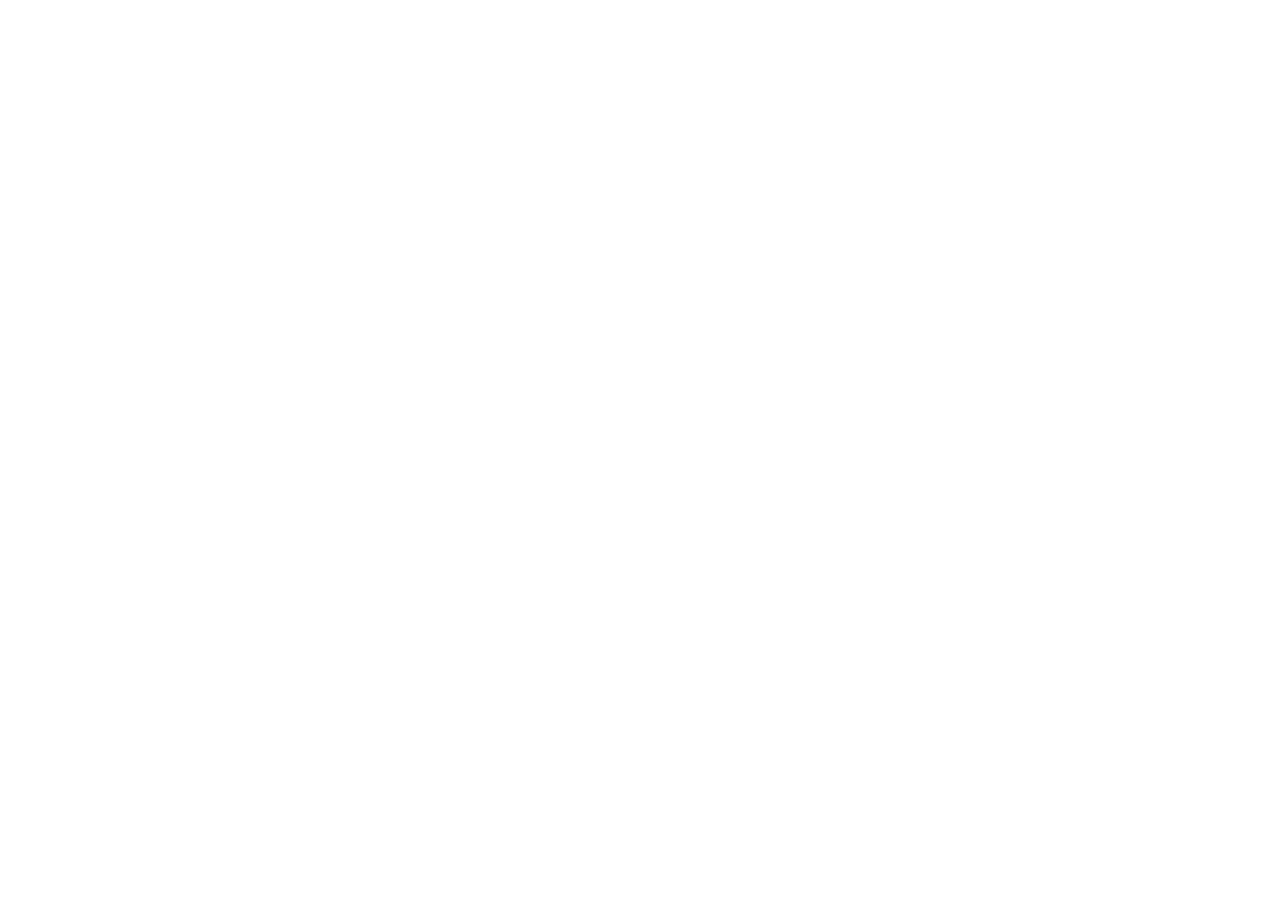
==== index.html @ 8872b311 "added title" ====
<!DOCTYPE html>
<html lang="en">
<head>
    <meta charset="UTF-8">
    <meta name="viewport" content="width=device-width, initial-scale=1.0">
    <title>Portfolio Website</title>
</head>
<body>
 <header>
</header> 
    <main>

    </main>
 <footer>
    
 </footer>  
</body>
</html>
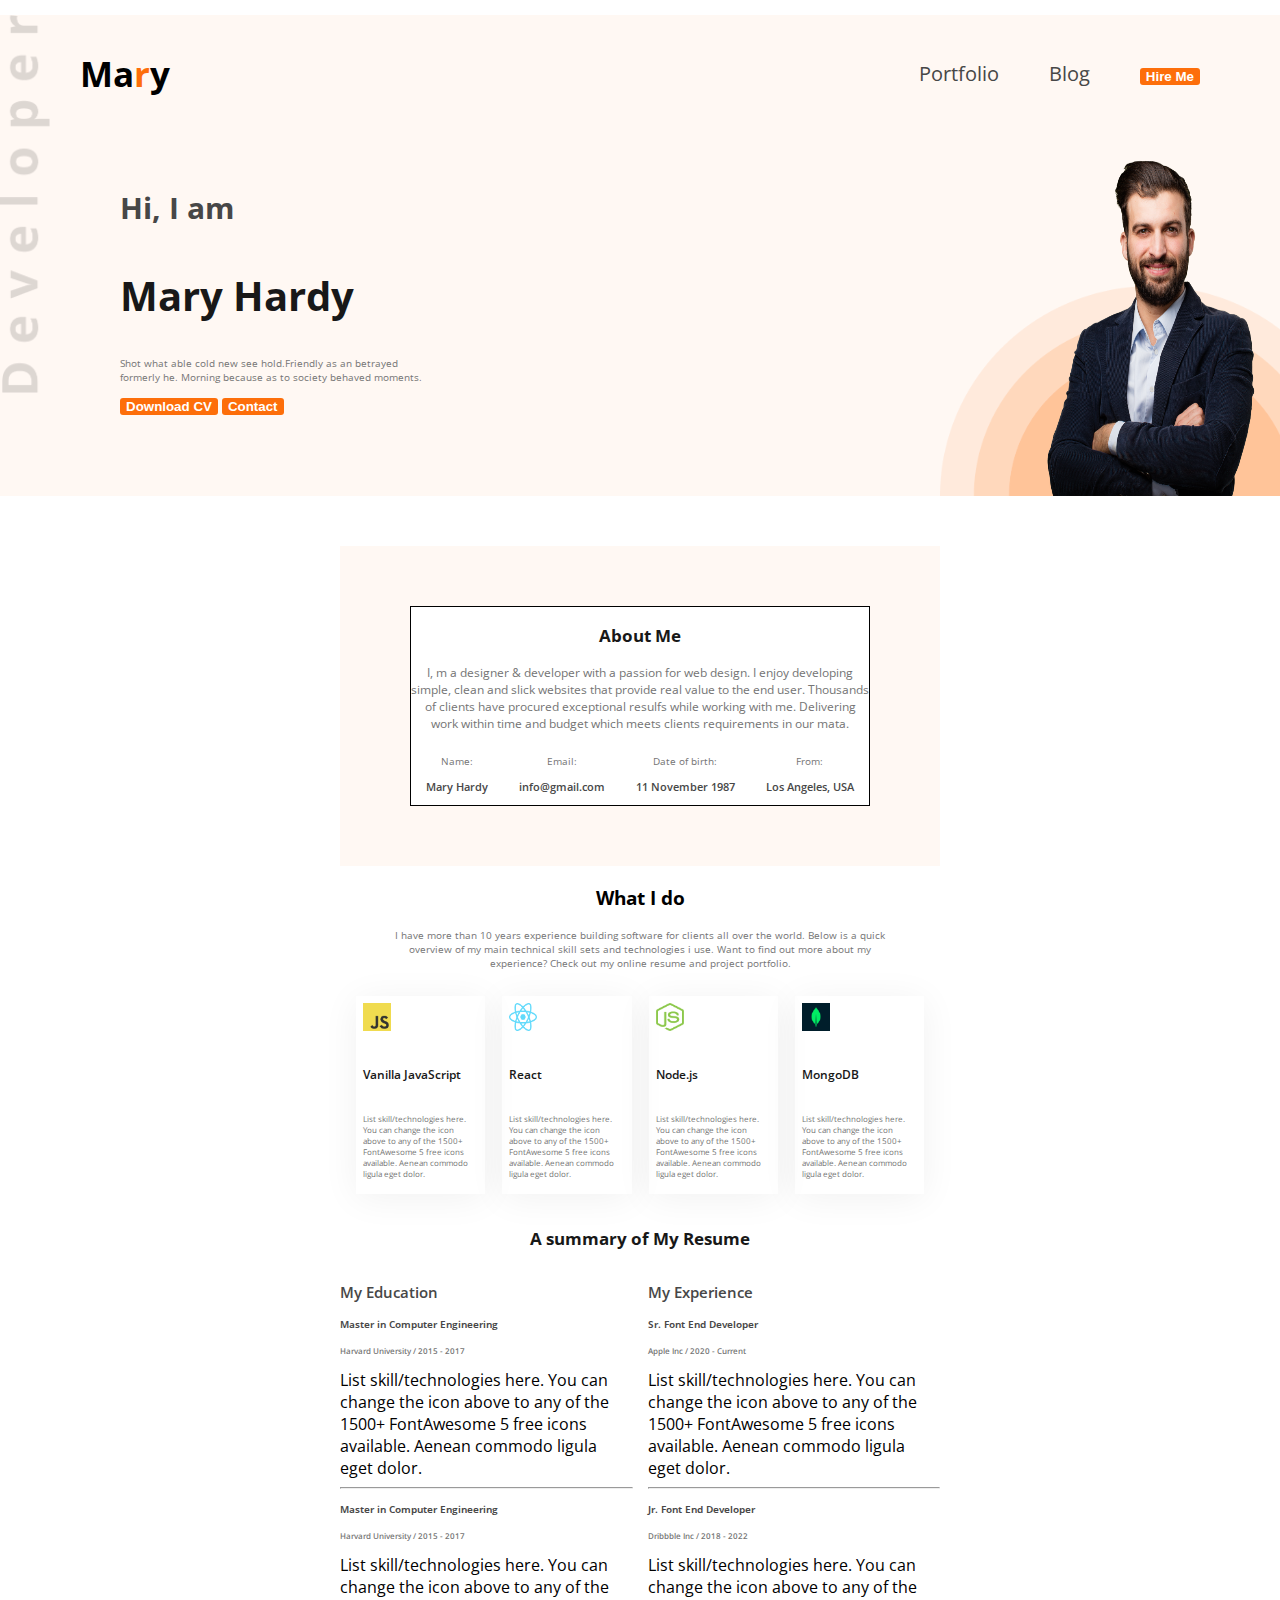
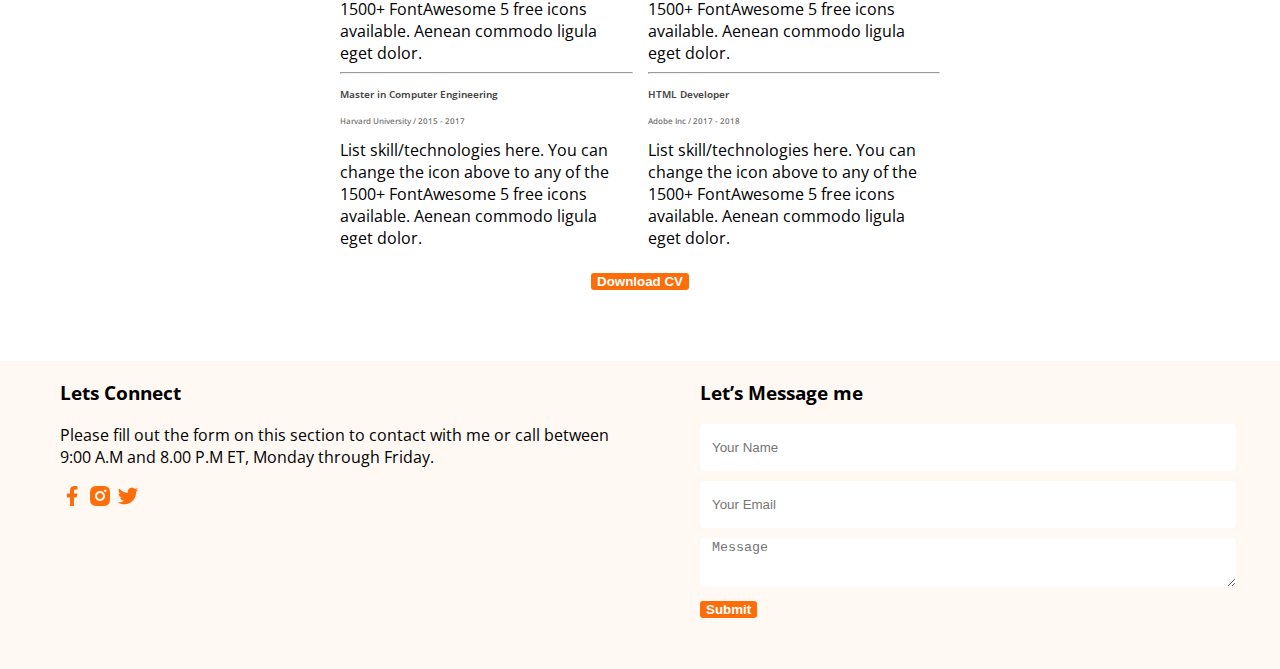
==== commit 08cbac16: "added many style" ====
--- a/index.html
+++ b/index.html
@@ -4,15 +4,178 @@
     <meta charset="UTF-8">
     <meta name="viewport" content="width=device-width, initial-scale=1.0">
     <title>Portfolio Website</title>
+    <link rel="preconnect" href="https://fonts.googleapis.com">
+<link rel="preconnect" href="https://fonts.gstatic.com" crossorigin>
+<link href="https://fonts.googleapis.com/css2?family=DM+Serif+Text:ital@0;1&family=Edu+AU+VIC+WA+NT+Arrows:wght@400..700&family=Open+Sans:ital,wght@0,300..800;1,300..800&family=Work+Sans:ital,wght@0,100..900;1,100..900&display=swap" rel="stylesheet">
+
+     <link rel="stylesheet" href="styles/portfolio.css">
+
 </head>
-<body>
- <header>
+<body class="sans-style" >
+ <header class="header secoundary-bg">
+    <nav class="navbar">
+        <h3 class="nav-title">Ma<span class="text">r</span>y</h3>
+        <ul>
+            <li><a href="" class="dark">Portfolio</a></li>
+            <li><a href="" class="dark">Blog</a></li>
+            <li><a href=""><button class="btn-primary">Hire Me</button></a></li>
+        </ul>
+    </nav>
+    <div class="banner-content">
+        <div class="banner-item">
+        <h4 class="banner-gretings dark">Hi, I am</h4>
+        <h2 class="banner-title">Mary Hardy</h2>
+        <p class="banner-description">Shot what able cold new see hold.Friendly as an betrayed formerly he. Morning because as to society behaved moments.</p>
+        <button class="btn-primary">Download CV</button>
+        <button class="btn-primary">Contact</button>
+    </div>
+        <!-- <div class="banner-image"> -->
+         <img class="banner-pic" src="images/hardy.png">
+        
+        
+    </div>
 </header> 
     <main>
+        <section class="about secoundary-bg">
+            <div class="bdr">
+            <h3 class="section-title">About Me</h3>
+            <p class="section-description">I, m a designer & developer with a passion for web design. I enjoy developing simple, clean and slick websites that provide real value to the end user. Thousands of clients have procured exceptional resulfs while working with me. Delivering work within time and budget which meets clients requirements in our mata.</p>
+
+            <div class="about-items">
+                <div class="about-item">
+                    <p class="item-title">Name:</p>
+                    <p class="item-description">Mary Hardy </p>
+                </div>
+                <div class="about-item">
+                    <p class="item-title">Email:</p>
+                    <p class="item-description">info@gmail.com</p>
+                </div>
+                <div class="about-item">
+                    <p class="item-title">Date of birth:</p>
+                    <p class="item-description">11 November 1987</p>
+                </div>
+                <div class="about-item">
+                    <p class="item-title">From:</p>
+                    <p class="item-description">Los Angeles, USA</p>
+                </div>
+            </div>
+        </div>
+        </section>
+        <!-- what i do section start-->
+        <section class="skills">
+            <h3 class="what text-center">What I do</h3>
+            <p class="what-description text-center">I have more than 10 years experience building software for clients all over the world. Below is a quick overview of my main technical skill sets and technologies i use. Want to find out more about my experience? Check out my online resume and project portfolio.</p>
+            <div class="skills-container">
+                <div class="skill">
+                    <img class="java" src="images/icons/js.png" alt="">
+                    <h4 class="skill-title">Vanilla JavaScript</h4>
+                    <p class="skill-description">List skill/technologies here. You can change the icon above to any of the 1500+ FontAwesome 5 free icons available. Aenean commodo ligula eget dolor.</p>
+                </div>
+                <div class="skill">
+                    <img class="java" src="images/icons/react.png" alt="">
+                    <h4 class="skill-title">React</h4>
+                    <p class="skill-description">List skill/technologies here. You can change the icon above to any of the 1500+ FontAwesome 5 free icons available. Aenean commodo ligula eget dolor.</p>
+                </div>
+                <div class="skill">
+                    <img class="java" src="images/icons/nodejs.png" alt="">
+                    <h4 class="skill-title">Node.js</h4>
+                    <p class="skill-description">List skill/technologies here. You can change the icon above to any of the 1500+ FontAwesome 5 free icons available. Aenean commodo ligula eget dolor.</p>
+                </div>
+                <div class="skill">
+                    <img class="java" src="images/icons/mongo.png" alt="">
+                    <h4 class="skill-title">MongoDB</h4>
+                    <p class="skill-description">List skill/technologies here. You can change the icon above to any of the 1500+ FontAwesome 5 free icons available. Aenean commodo ligula eget dolor.</p>
+                </div>
+            </div>
+
+
+            
+
+        </section>
+        <section class="resume">
+            <h3 class="section-title text-center">A summary of My Resume</h3>
+            <div class="resume-container">
+            <div class="resume-column">
+                <h3 class="resume-column-title">My Education</h3>
+                <div class="experience">
+                    <h4 class="experience-title">Master in Computer Engineering</h4>
+                    <h5 class="experience-sub-title">Harvard University / 2015 - 2017</h5>
+                    <div class="experience-description">List skill/technologies here. You can change the icon above 
+                        to any of the 1500+ FontAwesome 5 free icons available. Aenean commodo ligula eget dolor.</div>
+                </div>
+                <hr>
+                <div class="experience">
+                    <h4 class="experience-title">Master in Computer Engineering</h4>
+                    <h5 class="experience-sub-title">Harvard University / 2015 - 2017</h5>
+                    <div class="experience-description">List skill/technologies here. You can change the icon above 
+                        to any of the 1500+ FontAwesome 5 free icons available. Aenean commodo ligula eget dolor.</div>
+                </div>
+                <hr>
+                <div class="experience">
+                    <h4 class="experience-title">Master in Computer Engineering</h4>
+                    <h5 class="experience-sub-title">Harvard University / 2015 - 2017</h5>
+                    <div class="experience-description">List skill/technologies here. You can change the icon above 
+                        to any of the 1500+ FontAwesome 5 free icons available. Aenean commodo ligula eget dolor.</div>
+                </div>
+                
+            </div>
+            <div class="resume-column">
+                <h3 class="resume-column-title">My Experience</h3>
+                <div class="experience">
+                    <h4 class="experience-title">Sr. Font End Developer</h4>
+                    <h5 class="experience-sub-title">Apple Inc / 2020 - Current</h5>
+                    <div class="experience-description">List skill/technologies here. You can change the icon above 
+                        to any of the 1500+ FontAwesome 5 free icons available. Aenean commodo ligula eget dolor.</div>
+                </div>
+                <hr>
+                <div class="experience">
+                    <h4 class="experience-title">Jr. Font End Developer</h4>
+                    <h5 class="experience-sub-title">Dribbble Inc / 2018 - 2022</h5>
+                    <div class="experience-description">List skill/technologies here. You can change the icon above 
+                        to any of the 1500+ FontAwesome 5 free icons available. Aenean commodo ligula eget dolor.</div>
+                </div>
+                <hr>
+                <div class="experience">
+                    <h4 class="experience-title">HTML Developer</h4>
+                    <h5 class="experience-sub-title">Adobe Inc / 2017 - 2018</h5>
+                    <div class="experience-description">List skill/technologies here. You can change the icon above 
+                        to any of the 1500+ FontAwesome 5 free icons available. Aenean commodo ligula eget dolor.</div>
+                </div>
+            </div>
+        </div>
+        <div class="cv-downlosd text-center">
+            <button class="btn-secoundary btn-primary">Download CV</button>
+        </div>
+
+
+            
+        </section>
 
     </main>
- <footer>
+ <footer class=" footer-contact secoundary-bg">
+
+    <div class="footer-column">
+        <h3 class="contact-title">Lets Connect</h3>
+        <p class="contact-description">Please fill out the form on this section to contact with me or call between 9:00 A.M and 8.00 P.M ET, Monday through Friday.</p>
+        <div>
+            <a href=""><img src="images/icons/facebook.png"></a>
+            <a href=""><img src="images/icons/insta.png"></a>
+            <a href=""><img src="images/icons/twitter.png"></a>
+        </div>
+
+    </div>
+    <div class="footer-column">
+        <h3 class="contact-title">Let’s Message me</h3>
+        <form>
+            <input class="name-pad" type="text" placeholder="Your Name">
+            <input class="name-pad" type="email" placeholder="Your Email">
+            <textarea class="name-pad" cols="" rows="5" placeholder="Message"></textarea>
+            <input class="btn-primary" type="submit">
+        </form>
+
+    </div>
     
+
  </footer>  
 </body>
 </html>--- a/styles/portfolio.css
+++ b/styles/portfolio.css
@@ -0,0 +1,250 @@
+.navbar{
+    display: flex;
+    align-items: center;
+    justify-content: space-between;
+    margin: 15px 80px;
+}
+
+.text-center{
+    text-align: center;
+}
+
+.sans-style{
+     
+      font-family: "Open Sans", serif;
+      font-optical-sizing: auto;
+      font-style: normal;
+      font-variation-settings:
+        "wdth" 100;
+        margin: 0;
+        padding: 0;
+    
+}
+.btn-primary{
+ background-color: #FD6E0A;
+ border: none; 
+ color: #FFFFFF;
+ border-radius: 3px;
+ font-weight: bold;
+ border: 10px 14px;
+}
+
+
+.nav-title{
+    font-weight: 800px;
+    font-size: 35px;
+}
+.text{
+    color: #FD6E0A;
+}
+nav ul li{
+   list-style: none;
+ 
+}
+nav ul li a{
+    text-decoration: none;
+    font-size: 20px;
+    margin-left: 50px;
+    
+}
+.dark{
+    color: #474747;
+}
+nav ul{
+    display: flex;
+    align-items: center;
+}
+/* header */
+.header{
+    background-image: url('../images/developer.png'), url(../images/header_bg.png);
+    background-repeat: no-repeat;
+    background-position: top left, bottom right ;
+    background-size: 50px, 340px 210px;
+    
+}
+
+
+
+/* banner-design */
+.banner-gretings{
+    font-weight: 500px;
+    font-size: 30px;
+}
+.banner-title{
+    font-weight: bold;
+    font-size: 40px;
+    color: #181818;
+}
+.banner-description{
+color: #757575;
+font-weight:400px ;
+font-size: 10px;
+}
+.banner-pic{
+    width: 230px;
+}
+
+.banner-content{
+    display: flex;
+    justify-content: space-between;
+    margin: 0 22px 0 120px;
+
+}
+.banner-item{
+    max-width: 320px;
+    margin-bottom: 80px;
+}
+/* main-style */
+main{
+    max-width: 600px;
+    margin: 0 auto;
+    padding-bottom: 70px;
+}
+
+/* section-design */
+.section-title{
+    font-weight: 700;
+    font-size: 17px;
+    color: #181818;
+}
+
+.section-description{
+    color: #757575;
+    font-size: 12px;
+}
+.secoundary-bg{
+background-color: #FFF8F3;
+
+}
+
+
+.about{
+    padding: 60px 70px;
+    text-align: center;
+    margin-top: 50px;
+   
+}
+
+.bdr{
+    border: 1px solid #000000;
+    background-color:#FFFFFF;
+}
+
+/* item-design */
+.about-items{
+
+    display: flex;
+    justify-content: space-around;
+    
+    
+}
+
+
+.item-description{
+    font-weight: 600;
+}
+.item-title{
+    color: #757575;
+    font-weight: 400px;
+    font-size: 10px;
+}
+.item-description{
+    color: #474747;
+    font-weight: 600;
+    font-size: 11px;
+}
+/* what-i-do design */
+
+.what text{
+    color: #181818;
+    font-weight: 600;
+    font-size: 19px;
+}
+.what-description{
+    color: #757575;
+    font-weight: 400px;
+    font-size: 10px;
+    padding-left: 45px; padding-right: 45px;
+ 
+}
+
+.skills-container{
+    display: flex;
+    justify-content: space-around;
+    gap: 17px;
+    padding: 16px;
+}
+.skill-title{
+    color: #181818;
+    font-weight: 600;
+    font-size: 12px;
+    padding: 7px;
+}
+.skill-description{
+    color: #757575;
+    font-weight: 400px;
+    font-size: 8px;
+    padding: 7px;
+    
+}
+.skill{
+    box-shadow: 0px 4px 35px 0px rgba(0, 0, 0, 0.06);
+}
+/* skill-image-design */
+.java{
+    width: 28px;
+    height: 28px;
+    padding: 7px;
+}
+
+/* resume-section-design */
+
+.resume-container{
+    display: flex;
+    gap: 15px;
+}
+.cv-downlosd{
+    margin-top: 20px;
+}
+
+/* footer-design */
+
+.footer-contact{
+    display: flex;
+    padding-left: 60px;
+    gap: 60px;
+    padding-bottom: 50px;
+}
+.footer-column{
+    width: 50%;
+    
+}
+footer input[type="text"], footer input[type="email"], footer textarea{
+    height: 45px;
+    display: block;
+    border-radius: 4px;
+    background-color: white;
+    width: 90%;
+    margin-bottom: 10px;
+   border: none;
+   
+}
+.name-pad{
+    padding-left: 12px;
+}
+
+.resume-column-title{
+    color: #474747;
+    font-weight: 600;
+    font-size: 15px;
+}
+.experience-title{
+    color: #474747;
+    font-weight: 640;
+    font-size: 10px;
+}
+.experience-sub-title{
+    color: #757575;
+    font-weight: 580;
+    font-size: 8px;
+}
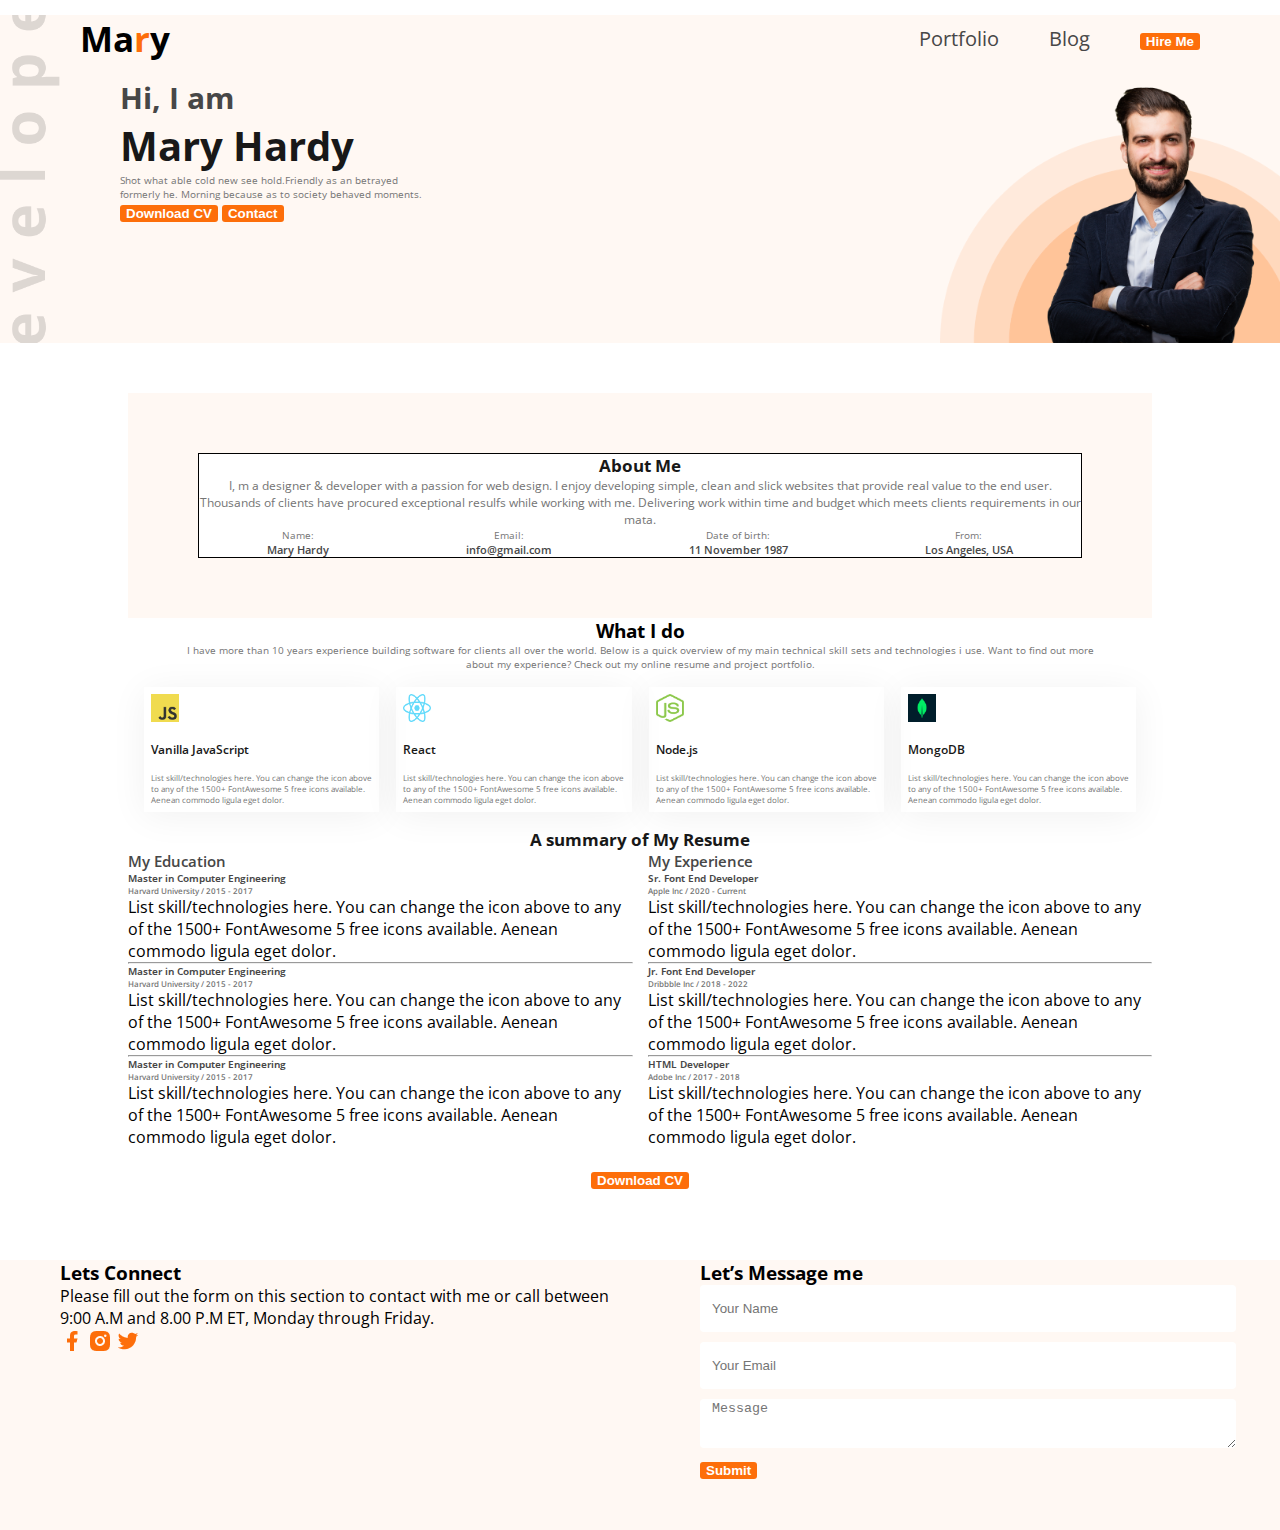
==== commit 9db5e3d2: "added margin" ====
--- a/index.html
+++ b/index.html
@@ -30,6 +30,7 @@
         <button class="btn-primary">Contact</button>
     </div>
         <!-- <div class="banner-image"> -->
+
          <img class="banner-pic" src="images/hardy.png">
         
         
--- a/styles/portfolio.css
+++ b/styles/portfolio.css
@@ -1,3 +1,8 @@
+*{
+    margin: 0;
+    /* padding: 0; */
+}
+
 .navbar{
     display: flex;
     align-items: center;
@@ -58,8 +63,9 @@
 .header{
     background-image: url('../images/developer.png'), url(../images/header_bg.png);
     background-repeat: no-repeat;
-    background-position: top left, bottom right ;
-    background-size: 50px, 340px 210px;
+    background-position: left center, bottom right ;
+    background-size: 60px, 340px 210px;
+    
     
 }
 
@@ -96,7 +102,7 @@
 }
 /* main-style */
 main{
-    max-width: 600px;
+    max-width: 80%;
     margin: 0 auto;
     padding-bottom: 70px;
 }
